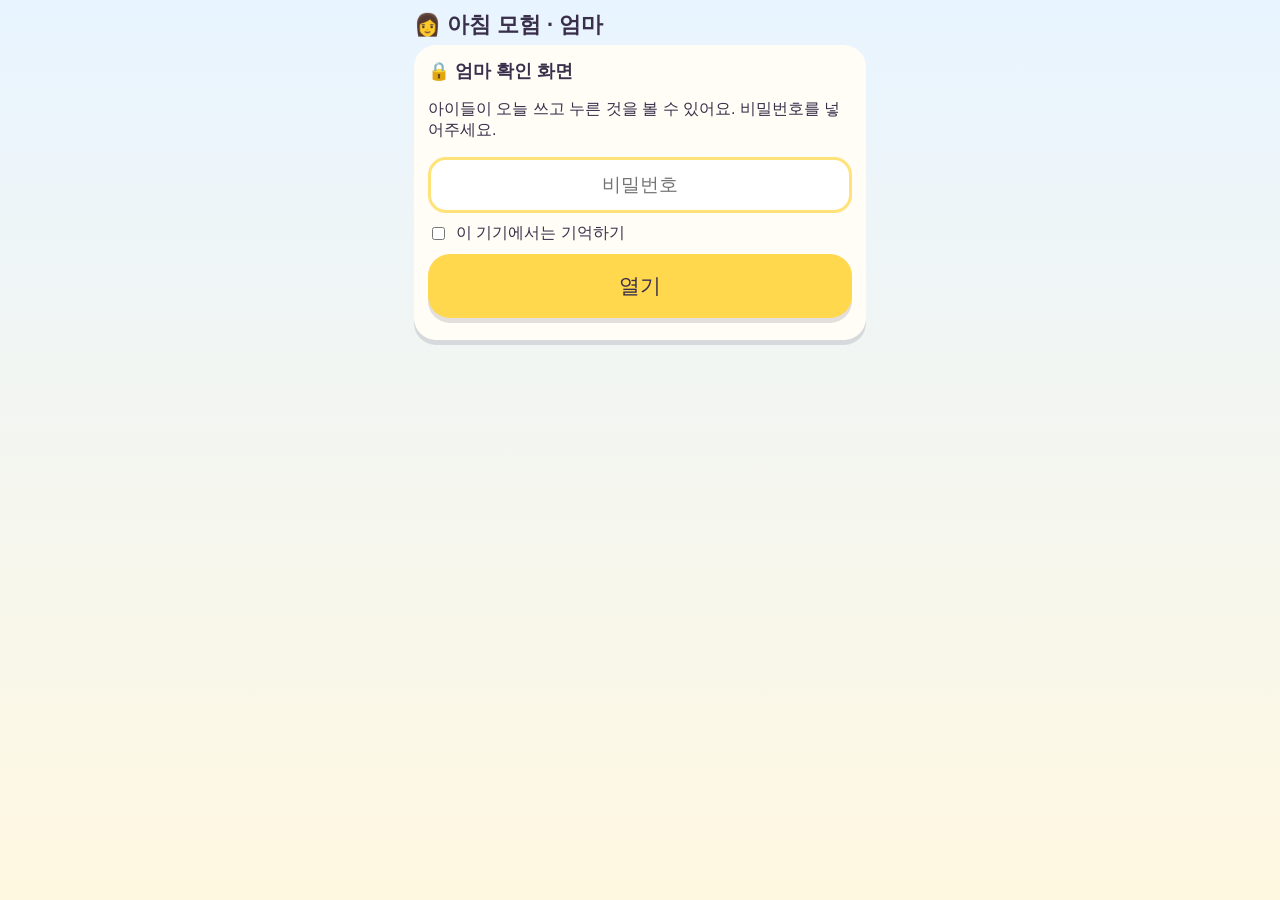
==== docs/admin/index.html @ ef368d1e "update from morning-quest uploader (2026-10-07 10:56)" ====
<!doctype html>
<html lang="ko">
<head>
  <meta charset="utf-8">
  <meta name="viewport" content="width=device-width,initial-scale=1,viewport-fit=cover">
  <meta name="robots" content="noindex,nofollow">
  <meta name="theme-color" content="#c9ecff">
  <meta name="apple-mobile-web-app-title" content="아침모험 엄마">
  <title>아침 모험 · 엄마 확인 화면</title>
  <link rel="stylesheet" href="../style.css">
</head>
<body class="admin">
  <div id="app">
    <header class="top"><h1>👩 아침 모험 · 엄마</h1></header>
    <main id="view"></main>
  </div>
  <script src="../data.js"></script>
  <script src="../config.js"></script>
  <script src="../admin.js"></script>
</body>
</html>
---- docs/style.css ----
:root {
  --ink: #3a2f4b;
  --card: #fffdf6;
  --sun: #ffd84d;
  --green: #7ed6a0;
  --pink: #ff8fb1;
  --shadow: 0 5px 0 rgba(58, 47, 75, .14);
}
* { box-sizing: border-box; -webkit-tap-highlight-color: transparent; }
html, body { margin: 0; min-height: 100%; }
body {
  font-family: "Jua", "Gamja Flower", "Malgun Gothic", "Apple SD Gothic Neo", sans-serif;
  color: var(--ink);
  background: linear-gradient(#fff3b0, #c9ecff 55%, #d9f7d6) fixed;
}
button { font: inherit; color: inherit; cursor: pointer; }
[hidden] { display: none !important; }

#app {
  max-width: 480px; margin: 0 auto; min-height: 100dvh;
  padding: 10px 14px calc(84px + env(safe-area-inset-bottom));
  display: flex; flex-direction: column;
}
.top { display: flex; align-items: center; justify-content: space-between; gap: 8px; margin-bottom: 6px; }
.top h1 { margin: 0; font-size: 1.35rem; }
#chips { display: flex; gap: 6px; align-items: center; }
.chip {
  background: #fff; border-radius: 999px; padding: 4px 10px; font-size: .9rem;
  box-shadow: 0 2px 0 rgba(58, 47, 75, .12);
}
.gear { border: 0; background: #fff; border-radius: 50%; width: 34px; height: 34px; font-size: 1rem; box-shadow: 0 2px 0 rgba(58, 47, 75, .12); }

#screen { flex: 1; display: flex; flex-direction: column; gap: 12px; }

/* 아침이 + 말풍선 */
.stage { display: flex; justify-content: center; padding-top: 6px; }
.hero-big { font-size: 5.5rem; line-height: 1; position: relative; animation: bob 1.8s ease-in-out infinite; }
.hat { position: absolute; top: -.32em; left: 50%; transform: translateX(-50%) rotate(-10deg); font-size: .55em; }
.bubble {
  position: relative; background: #fff; border-radius: 22px; padding: 14px 48px 14px 16px;
  font-size: 1.15rem; line-height: 1.45; box-shadow: var(--shadow);
}
.bubble p { margin: 0; word-break: keep-all; }
.spk {
  position: absolute; right: 8px; top: 8px; width: 34px; height: 34px; border: 0;
  border-radius: 50%; background: #fff3b0; font-size: 1rem;
}
.stage + .bubble::before {
  content: ""; position: absolute; top: -10px; left: 50%; margin-left: -10px;
  border: 10px solid transparent; border-top: 0; border-bottom-color: #fff;
}

/* 버튼 */
.grid { display: grid; grid-template-columns: 1fr 1fr; gap: 10px; }
.big {
  min-height: 68px; border: 0; border-radius: 22px; background: #fff; font-size: 1.1rem;
  display: flex; flex-direction: column; align-items: center; justify-content: center; gap: 2px;
  padding: 8px; box-shadow: var(--shadow); transition: transform .08s;
}
.big:active { transform: translateY(3px); box-shadow: 0 2px 0 rgba(58, 47, 75, .14); }
.big .e { font-size: 2rem; line-height: 1.1; }
.big.wide { grid-column: 1 / -1; flex-direction: row; gap: 8px; min-height: 56px; background: #fff7d1; }
.go { background: var(--sun); font-size: 1.3rem; min-height: 64px; flex-direction: row; gap: 8px; }
.picked { outline: 4px solid var(--sun); background: #fff7d1; }
.moods { display: grid; grid-template-columns: repeat(3, 1fr); gap: 10px; }
.moods .big .e { font-size: 2.4rem; }
.moods .big { font-size: .95rem; }
.moods .big:nth-child(4), .moods .big:nth-child(5) { grid-column: span 1; }

/* 길 위의 모험 */
.map {
  position: relative; container-type: inline-size; width: min(100%, 420px, calc((100dvh - 250px) * .68));
  aspect-ratio: 300 / 440; margin: 0 auto; border-radius: 28px; overflow: hidden;
  background: linear-gradient(#bfe8ff 0%, #e4f8d8 45%, #b6e59c 100%); box-shadow: var(--shadow);
}
.trail { position: absolute; inset: 0; width: 100%; height: 100%; }
.deco { position: absolute; font-size: 7cqw; opacity: .85; pointer-events: none; }
.node {
  position: absolute; width: 17cqw; height: 17cqw; transform: translate(-50%, -50%); border: .8cqw solid #fff;
  border-radius: 50%; background: #fff; font-size: 8cqw; padding: 0; line-height: 1;
  display: flex; align-items: center; justify-content: center; box-shadow: 0 1cqw 0 rgba(58, 47, 75, .16);
}
.node .nl {
  position: absolute; top: 100%; margin-top: .6cqw; font-size: 3.6cqw; white-space: nowrap;
  background: rgba(255, 255, 255, .92); border-radius: 999px; padding: .3cqw 2cqw;
}
.node.lock { opacity: .55; filter: grayscale(.5); cursor: default; }
.node.cur { background: var(--sun); animation: pulse 1.1s ease-in-out infinite; z-index: 3; }
.node.done { background: #c9f3d8; border-color: var(--green); cursor: default; }
.node.done::after {
  content: "✅"; position: absolute; right: -2cqw; top: -2cqw; font-size: 5.5cqw;
}
.goal {
  position: absolute; transform: translate(-50%, -50%); font-size: 15cqw; text-align: center; line-height: 1;
  filter: grayscale(.8) opacity(.7); transition: filter .6s;
}
.goal small { display: block; font-size: 3.6cqw; margin-top: .5cqw; white-space: nowrap; }
.goal.on { filter: none; animation: pulse 1s ease-in-out 3; }
.start { position: absolute; transform: translate(-50%, -50%); font-size: 6cqw; text-align: center; line-height: 1.1; }
.start small { display: block; font-size: 3.4cqw; }
.hero {
  position: absolute; z-index: 4; width: 0; height: 0; pointer-events: none;
  transition: left .8s cubic-bezier(.3, 1.3, .6, 1), top .8s cubic-bezier(.3, 1.3, .6, 1);
}
.hero .face {
  position: absolute; left: 0; bottom: 4cqw; transform: translateX(-50%); font-size: 12cqw; line-height: 1;
  animation: hbob 1.6s ease-in-out infinite;
}
.hero.hop .face { animation: hop .8s ease-out; }

/* 하단 탭 */
.nav {
  position: fixed; left: 0; right: 0; bottom: 0; display: flex; justify-content: center; gap: 12px;
  padding: 8px 14px calc(8px + env(safe-area-inset-bottom)); background: rgba(255, 253, 246, .94);
  backdrop-filter: blur(6px); box-shadow: 0 -3px 12px rgba(58, 47, 75, .08);
}
.nav button {
  flex: 1; max-width: 200px; border: 0; border-radius: 18px; padding: 6px 0; background: transparent;
  font-size: .95rem; display: flex; flex-direction: column; align-items: center; opacity: .6;
}
.nav button span { font-size: 1.5rem; }
.nav button.on { background: #fff3b0; opacity: 1; }

/* 기록 */
.panel { background: var(--card); border-radius: 22px; padding: 14px; box-shadow: var(--shadow); }
.panel h2 { margin: 0 0 8px; font-size: 1.1rem; }
.cal-head { display: flex; align-items: center; justify-content: space-between; margin-bottom: 8px; }
.cal-head button { border: 0; background: #fff3b0; border-radius: 12px; width: 38px; height: 34px; }
.cal { display: grid; grid-template-columns: repeat(7, 1fr); gap: 4px; text-align: center; }
.cal .dow { font-size: .8rem; opacity: .6; }
.cal .day {
  border: 0; background: #fff; border-radius: 12px; min-height: 52px; padding: 2px 0; font-size: .8rem;
  display: flex; flex-direction: column; align-items: center; justify-content: center; line-height: 1.1;
}
.cal .day.empty { background: transparent; }
.cal .day.today { outline: 3px solid var(--sun); }
.cal .day.sel { background: #fff3b0; }
.cal .dm, .cal .ds { font-size: 1rem; }
.detail p { margin: 4px 0; word-break: keep-all; }
.steps-row { display: flex; gap: 6px; font-size: 1.4rem; margin-top: 6px; }
.steps-row .off { opacity: .25; filter: grayscale(1); }
.hats { display: flex; gap: 8px; flex-wrap: wrap; }
.hat-item { text-align: center; background: #fff; border-radius: 14px; padding: 6px 8px; font-size: .75rem; min-width: 58px; }
.hat-item .e { font-size: 1.6rem; display: block; }
.hat-item.lock .e { filter: grayscale(1); opacity: .35; }

/* 팝업·폭죽 */
#modal { position: fixed; inset: 0; background: rgba(58, 47, 75, .5); display: flex; align-items: center; justify-content: center; padding: 20px; z-index: 20; }
.pop { background: var(--card); border-radius: 28px; padding: 22px 20px; width: min(100%, 360px); text-align: center; animation: pop .35s ease-out; }
.pop .sticker { font-size: 6rem; line-height: 1.1; animation: bob 1.4s ease-in-out infinite; }
.pop h2 { margin: 4px 0; }
.pop p { margin: 6px 0; word-break: keep-all; }
.pop input[type=text] { width: 100%; font: inherit; font-size: 1.1rem; padding: 10px 12px; border-radius: 14px; border: 3px solid #ffe27a; background: #fff; }
.pop .big { width: 100%; margin-top: 10px; }
.pop label { display: flex; gap: 8px; align-items: center; justify-content: center; margin: 10px 0; }
.pop .danger { background: #ffe0e0; min-height: 48px; font-size: 1rem; }
#confetti { position: fixed; inset: 0; pointer-events: none; overflow: hidden; z-index: 30; }
#confetti span { position: absolute; top: -10vh; animation: fall linear forwards; }
.form { display: flex; flex-direction: column; gap: 10px; }
.form input { font: inherit; font-size: 1.2rem; padding: 14px; border-radius: 18px; border: 3px solid #ffe27a; background: #fff; text-align: center; }

@keyframes bob { 0%, 100% { transform: translateY(0); } 50% { transform: translateY(-5px); } }
@keyframes hbob { 0%, 100% { transform: translateX(-50%) translateY(0); } 50% { transform: translateX(-50%) translateY(-1.2cqw); } }
@keyframes hop { 0%, 100% { transform: translateX(-50%) translateY(0); } 30% { transform: translateX(-50%) translateY(-9cqw); } 60% { transform: translateX(-50%) translateY(0); } 80% { transform: translateX(-50%) translateY(-3cqw); } }
@keyframes pulse { 0%, 100% { transform: translate(-50%, -50%) scale(1); } 50% { transform: translate(-50%, -50%) scale(1.12); } }
@keyframes pop { from { transform: scale(.6); opacity: 0; } to { transform: scale(1); opacity: 1; } }
@keyframes fall { to { transform: translateY(115vh) rotate(540deg); } }
@media (prefers-reduced-motion: reduce) { * { animation: none !important; transition: none !important; } }

/* 아이별 분위기 / 학년별 글자 크기 */
body.low { background: linear-gradient(#ffe3ec, #fff3b0 45%, #c9ecff) fixed; }
body.high { background: linear-gradient(#e6dcff, #c9ecff 55%, #d9f7d6) fixed; }
body.low .bubble { font-size: 1.35rem; }
body.low .big { font-size: 1.2rem; }
.kidlink { text-decoration: none; color: inherit; min-height: 170px; font-size: 1.5rem; }
.kidlink .e { font-size: 4rem; }
.kidlink.somi { background: #ece3ff; }
.kidlink.sobin { background: #ffe3ec; }
.hint { text-align: center; opacity: .7; font-size: .9rem; margin: 0; }

/* 엄마 확인 화면 */
body.admin { background: linear-gradient(#e8f4ff, #fff8e1) fixed; }
body.admin #app { padding-bottom: 24px; }
#view { display: flex; flex-direction: column; gap: 12px; }
.muted { opacity: .65; font-size: .9rem; }
.panel small { font-size: .75rem; opacity: .65; font-weight: normal; }
.notice { background: #fff3cd; border-radius: 12px; padding: 8px 10px; }
.datebar { display: flex; align-items: center; justify-content: space-between; }
.datebar button { border: 0; background: #fff3b0; border-radius: 12px; width: 44px; height: 40px; }
.datebar button:disabled { opacity: .3; }
.timeline { display: grid; gap: 4px; margin-top: 6px; }
.tl { display: flex; gap: 8px; align-items: center; background: #fff; border-radius: 12px; padding: 4px 10px; }
.tl .e { font-size: 1.3rem; }
.tl b { margin-left: auto; font-variant-numeric: tabular-nums; }
.tl.off { opacity: .4; }
.ov { width: 100%; border-collapse: collapse; font-size: .95rem; }
.ov th, .ov td { padding: 8px 4px; text-align: center; border-bottom: 1px solid #eee; }
.ov tbody tr { cursor: pointer; }
.ov tr.sel { background: #fff3b0; }
.bar { display: flex; gap: 8px; }
.bar .big { flex: 1; min-height: 52px; font-size: 1rem; }
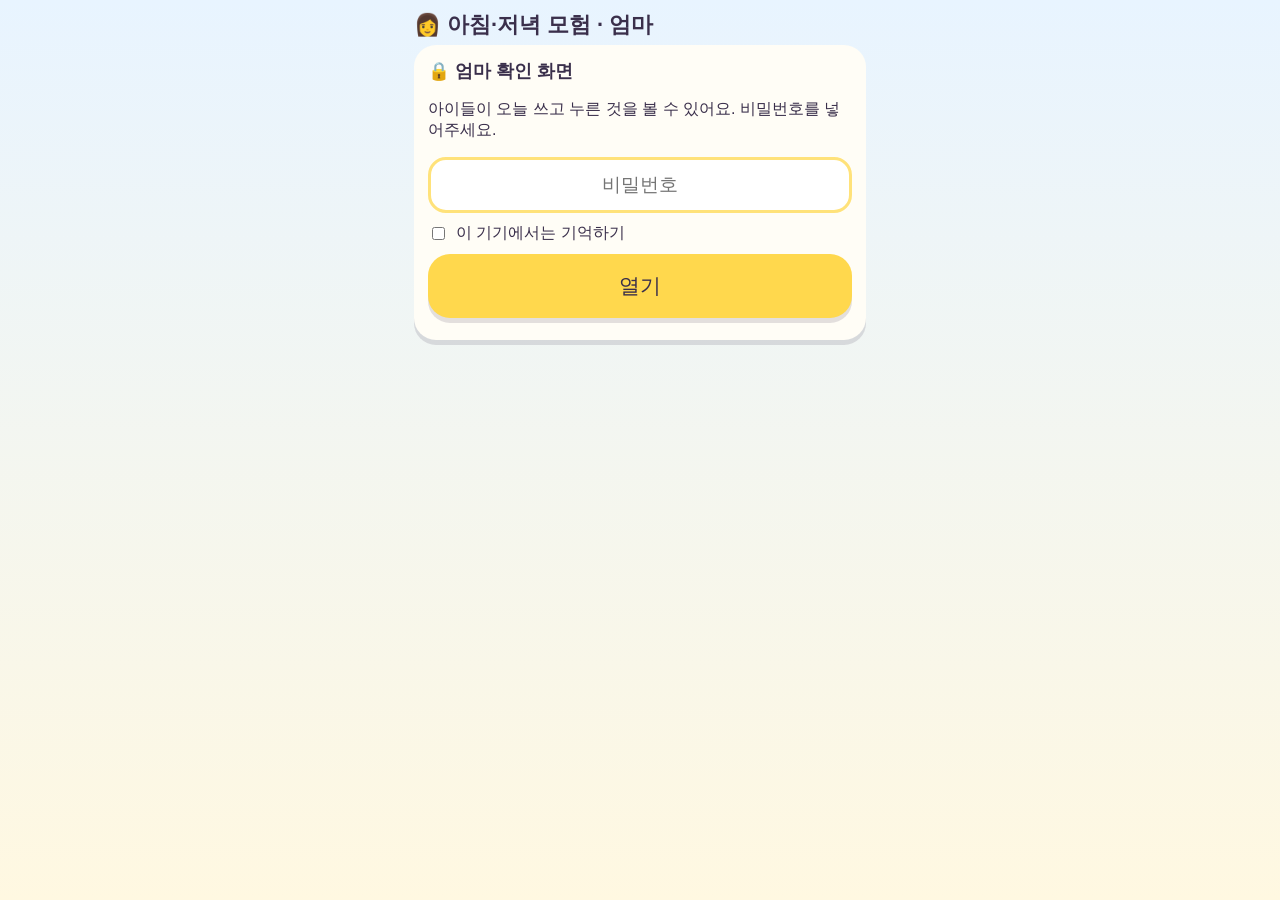
==== commit 0bdcbe1c: "update from morning-quest uploader (2026-10-08 10:15)" ====
--- a/docs/admin/index.html
+++ b/docs/admin/index.html
@@ -6,12 +6,12 @@
   <meta name="robots" content="noindex,nofollow">
   <meta name="theme-color" content="#c9ecff">
   <meta name="apple-mobile-web-app-title" content="아침모험 엄마">
-  <title>아침 모험 · 엄마 확인 화면</title>
+  <title>아침·저녁 모험 · 엄마 확인 화면</title>
   <link rel="stylesheet" href="../style.css">
 </head>
 <body class="admin">
   <div id="app">
-    <header class="top"><h1>👩 아침 모험 · 엄마</h1></header>
+    <header class="top"><h1>👩 아침·저녁 모험 · 엄마</h1></header>
     <main id="view"></main>
   </div>
   <script src="../data.js"></script>
--- a/docs/style.css
+++ b/docs/style.css
@@ -199,3 +199,36 @@
 .ov tr.sel { background: #fff3b0; }
 .bar { display: flex; gap: 8px; }
 .bar .big { flex: 1; min-height: 52px; font-size: 1rem; }
+
+/* 미니게임: 친구들 깨우기 */
+.ghud { display: flex; justify-content: space-between; font-size: 1.15rem; margin: 6px 0; }
+.gbar { height: 10px; background: #e8e1f0; border-radius: 999px; overflow: hidden; margin-bottom: 10px; }
+.gbar i { display: block; height: 100%; width: 100%; background: var(--green); transition: width .1s linear; }
+.gboard { display: grid; grid-template-columns: repeat(3, 1fr); gap: 10px; touch-action: manipulation; }
+.hole {
+  position: relative; aspect-ratio: 1; padding: 0; border: 0; border-radius: 50%; overflow: hidden;
+  background: radial-gradient(circle at 50% 60%, #6b4f3a 35%, #4a3527); box-shadow: inset 0 -6px 0 rgba(0, 0, 0, .25);
+  user-select: none; -webkit-user-select: none;
+}
+.hole .z { position: absolute; inset: 0; display: flex; align-items: center; justify-content: center; font-size: 1.6rem; opacity: .35; }
+.hole .f { position: absolute; left: 0; right: 0; bottom: -110%; text-align: center; font-size: 3rem; line-height: 1; transition: bottom .12s ease-out; }
+.hole.up .f { bottom: 14%; }
+.hole.up .z { opacity: 0; }
+.hole.bad { animation: shake .3s; }
+@keyframes shake { 25% { transform: translateX(-4px); } 75% { transform: translateX(4px); } }
+.resetbtn { width: 100%; margin-top: 10px; min-height: 48px; font-size: .95rem; background: #ffe9e0; }
+
+/* 저녁 모험: 밤하늘 분위기 */
+body.pm.low, body.pm.high { background: linear-gradient(#2a2d63, #4a4d93 55%, #7d72b8) fixed; }
+.pm .top h1 { color: #fff; }
+.pm .map { background: linear-gradient(#171a45 0%, #33377e 50%, #5a55a6 100%); }
+.pm .deco { opacity: .9; }
+.pm .start, .pm .goal small, .pm .start small { color: #fff; }
+.pm .goal { filter: grayscale(.4) opacity(.8); }
+.pm .goal.on { filter: none; }
+.detail .sec { background: #fff; border-radius: 14px; padding: 8px 10px; margin-top: 8px; }
+.detail .sec p { margin: 4px 0; }
+.nav { gap: 8px; }
+.panel > .sec { background: #fff; border-radius: 14px; padding: 8px 10px; margin-top: 8px; }
+.sec h3 { margin: 0 0 4px; font-size: 1rem; }
+.sec p { margin: 4px 0; }
